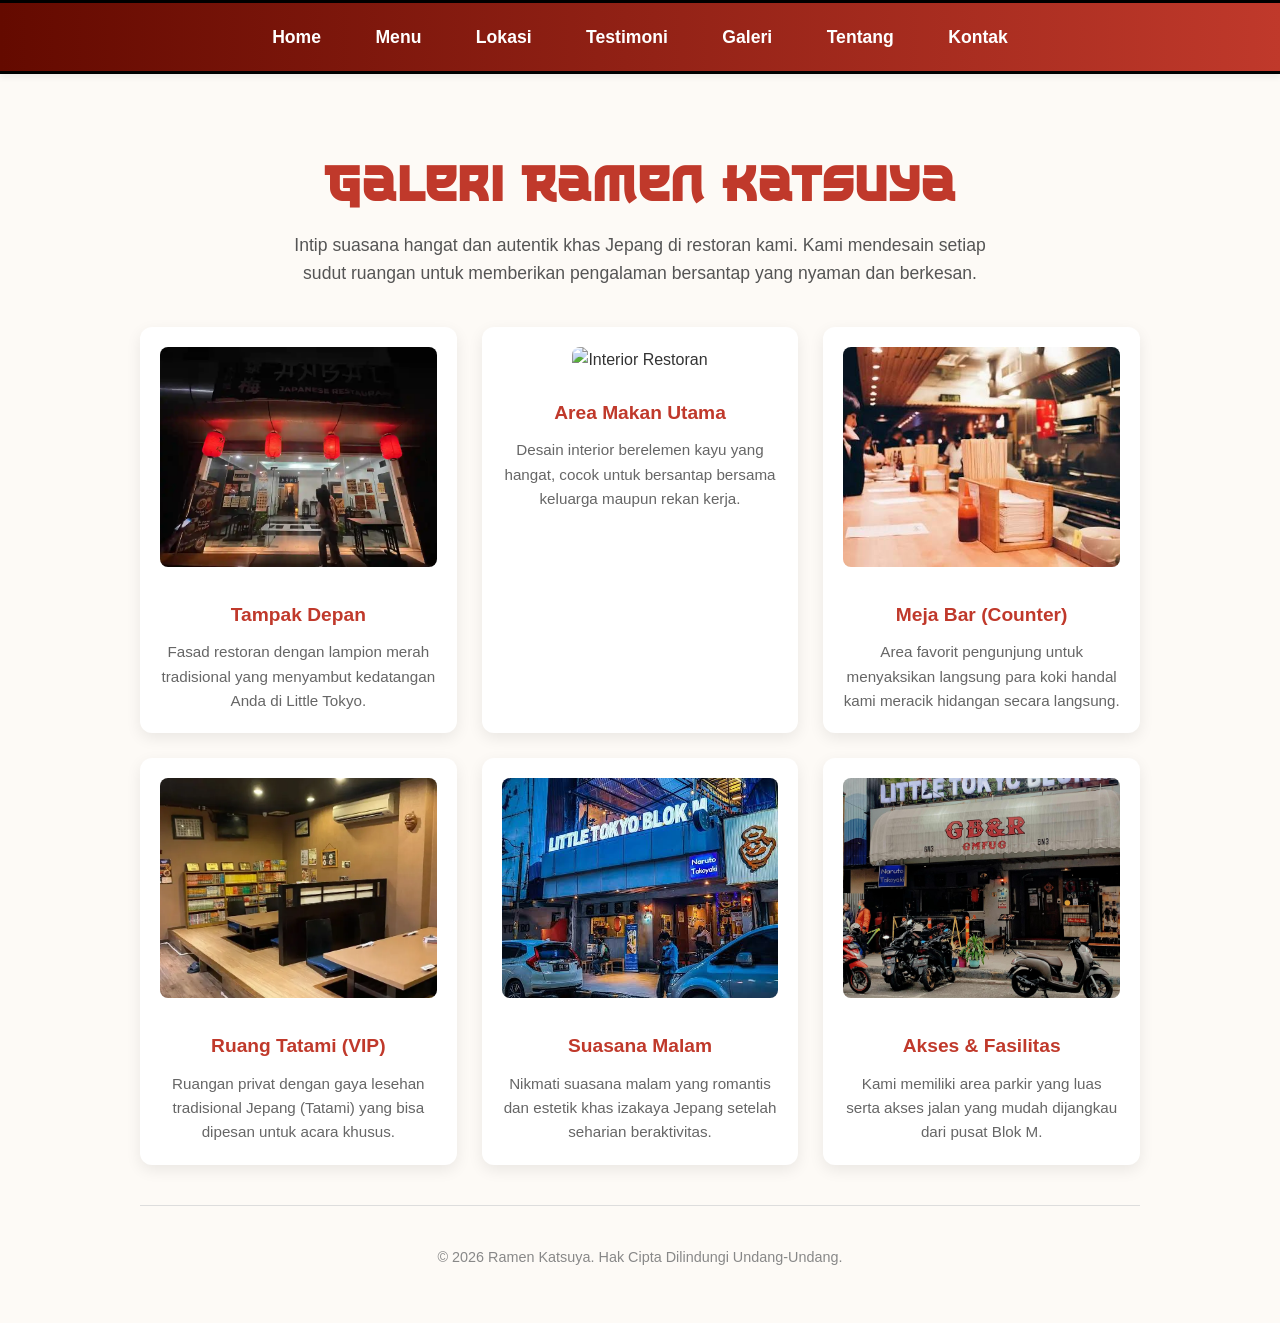
==== galeri.html @ 978a2bc1 "Ramen Katsuya" ====
<!DOCTYPE html>
<html lang="id">
<head>
    <meta charset="UTF-8">
    <meta name="viewport" content="width=device-width, initial-scale=1.0">
    <title>Ramen Katsuya - Galeri Restoran</title>
    <link rel="stylesheet" href="Layout.css">
</head>
<body>
    <nav class="navbar">
        <a href="index.html">Home</a>
        <a href="menu.html">Menu</a>
        <a href="lokasi.html">Lokasi</a>
        <a href="testimoni.html">Testimoni</a>
        <a href="galeri.html">Galeri</a>
        <a href="tentang.html">Tentang</a>
        <a href="kontak.html">Kontak</a>
    </nav>

    <div class="container">
        <h1>Galeri Ramen Katsuya</h1>
        <p class="header-text">Intip suasana hangat dan autentik khas Jepang di restoran kami. Kami mendesain setiap sudut ruangan untuk memberikan pengalaman bersantap yang nyaman dan berkesan.</p>

        <!-- Galeri Foto menggunakan layout grid dari CSS yang sudah ada -->
        <ul>
            <li>
                <img src="Resto.jpg" alt="Tampak Depan Restoran">
                <h3>Tampak Depan</h3>
                <p>Fasad restoran dengan lampion merah tradisional yang menyambut kedatangan Anda di Little Tokyo.</p>
            </li>
            <li>
                <img src="Interior.jpg" alt="Interior Restoran">
                <h3>Area Makan Utama</h3>
                <p>Desain interior berelemen kayu yang hangat, cocok untuk bersantap bersama keluarga maupun rekan kerja.</p>
            </li>
            <li>
                <img src="MejaBar.jpg" alt="Meja Bar Koki">
                <h3>Meja Bar (Counter)</h3>
                <p>Area favorit pengunjung untuk menyaksikan langsung para koki handal kami meracik hidangan secara langsung.</p>
            </li>
            <li>
                <img src="RuangTatami.jpg" alt="Ruang VIP Tatami">
                <h3>Ruang Tatami (VIP)</h3>
                <p>Ruangan privat dengan gaya lesehan tradisional Jepang (Tatami) yang bisa dipesan untuk acara khusus.</p>
            </li>
            <li>
                <img src="SuasanaMalam.jpg" alt="Suasana Malam Hari">
                <h3>Suasana Malam</h3>
                <p>Nikmati suasana malam yang romantis dan estetik khas izakaya Jepang setelah seharian beraktivitas.</p>
            </li>
            <li>
                <img src="AreaParkir.jpg" alt="Area Parkir">
                <h3>Akses & Fasilitas</h3>
                <p>Kami memiliki area parkir yang luas serta akses jalan yang mudah dijangkau dari pusat Blok M.</p>
            </li>
        </ul>

        <hr>
        <footer>
            <p>&copy; 2026 Ramen Katsuya. Hak Cipta Dilindungi Undang-Undang.</p>
        </footer>
    </div>
</body>
</html>
---- Layout.css ----
@font-face {
  font-family: "RamenKatsuya";
  src: url("The Last Shuriken.ttf");
}

body {
  font-family: "Segoe UI", Tahoma, Geneva, Verdana, sans-serif;
  background-color: #fdfaf6;
  color: #333;
  line-height: 1.6;
  margin: 0;
  padding: 0;
}

.container {
  max-width: 1000px;
  margin: 0 auto;
  padding: 20px;
}

h1 {
  text-align: center;
  color: #c0392b;
  font-size: 2.8em;
  margin-bottom: 5px;
  letter-spacing: 2px;
  font-family: "RamenKatsuya", sans-serif;
}

h2 {
  text-align: center;
  color: #2c3e50;
  border-bottom: 2px solid #c0392b;
  display: inline-block;
  padding-bottom: 5px;
  margin-top: 40px;
  margin-bottom: 30px;
}

.header-text {
  text-align: center;
  font-size: 1.1em;
  color: #555;
  max-width: 700px;
  margin: 0 auto 40px auto;
}

ul {
  list-style-type: none;
  padding: 0;
  display: grid;
  grid-template-columns: repeat(auto-fit, minmax(300px, 1fr));
  gap: 25px;
}

li {
  background-color: #ffffff;
  border-radius: 12px;
  box-shadow: 0 5px 15px rgba(0, 0, 0, 0.08);
  padding: 20px;
  text-align: center;
  transition:
    transform 0.3s ease,
    box-shadow 0.3s ease;
}

li:hover {
  transform: translateY(-8px);
  box-shadow: 0 12px 20px rgba(0, 0, 0, 0.15);
}

li img {
  width: 100%;
  height: 220px;
  object-fit: cover;
  border-radius: 8px;
  margin-bottom: 15px;
}

li h3 {
  color: #c0392b;
  font-size: 1.2em;
  margin: 10px 0;
}

li p {
  color: #666;
  font-size: 0.95em;
  margin: 0;
}

.info-section {
  text-align: center;
  background-color: #ffffff;
  padding: 20px;
  border-radius: 12px;
  box-shadow: 0 3px 10px rgba(0, 0, 0, 0.05);
  margin-bottom: 30px;
}

hr {
  border: 0;
  height: 1px;
  background-color: #ddd;
  margin: 40px 0;
}

footer {
  text-align: center;
  color: #888;
  font-size: 0.9em;
  padding-bottom: 20px;
}

.video-container {
  text-align: center;
  margin: 30px auto;
  max-width: 800px;
}

.video-container video,
.video-container iframe {
  width: 50%;
  border-radius: 12px;
  box-shadow: 0 5px 15px rgba(0, 0, 0, 0.1);
}

.navbar {
  text-align: center;
  background: linear-gradient(to right, #640a00, #c0392b);
  padding: 15px 0;
  box-shadow: 0 4px 6px rgba(0, 0, 0, 0.05);
  border-top: 3px solid #000000;
  border-bottom: 3px solid #000000;
  margin-bottom: 30px;
}

.navbar a {
  text-decoration: none;
  color: #ffffff;
  font-size: 1.1em;
  font-weight: bold;
  margin: 0 15px;
  padding: 5px 10px;
  transition:
    color 0.3s ease,
    transform 0.3s ease;
  display: inline-block;
}
.navbar a:hover {
  color: #c07f2b;
  transform: scale(1.1);
}

.order-steps {
  background-color: #ffffff;
  border-radius: 12px;
  box-shadow: 0 3px 10px rgba(0, 0, 0, 0.05);
  padding: 30px 30px 30px 60px;
  margin: 0 auto 40px auto;
  max-width: 800px;
}

.order-steps li {
  background-color: transparent;
  border-radius: 0;
  box-shadow: none;
  padding: 0;
  text-align: left;
  margin-bottom: 12px;
  font-size: 1.1em;
  color: #333;
}

.order-steps li:hover {
  transform: none;
  box-shadow: none;
}

table {
  width: 100%;
  border-collapse: collapse;
  background-color: #ffffff;
  margin-bottom: 20px;
  border-radius: 10px;
  overflow: hidden;
  box-shadow: 0 3px 10px rgba(0, 0, 0, 0.06);
}

table th {
  background-color: #8e2418;
  color: #ffffff;
  font-weight: bold;
  padding: 12px;
  text-align: center;
}
table td {
  padding: 12px;
  border: 1px solid #e0d6cf;
  vertical-align: middle;
}
table th {
  border: 1px solid #7a1e14;
}

table tr:nth-child(even) td {
  background-color: #fffaf5;
}
table tr:hover td {
  background-color: #f9eee7;
}

.form-subtitle {
  color: #666;
  margin-bottom: 20px;
}

.form-container {
  text-align: left;
  max-width: 600px;
  margin: 0 auto;
  padding: 30px;
}

.form-container input,
.form-container select,
.form-container textarea {
  width: 100%;
  padding: 10px;
  margin-top: 5px;
  border: 1px solid #ccc;
  border-radius: 5px;
  box-sizing: border-box;
  font-family: inherit;
}

.form-container select {
  background-color: #ffffff;
}

.form-container .btn-submit {
  background-color: #c0392b;
  color: white;
  padding: 12px 20px;
  border: none;
  border-radius: 5px;
  font-size: 1.1em;
  cursor: pointer;
  width: 100%;
  font-weight: bold;
  margin-top: 10px;
  transition: background 0.3s ease;
}

.form-container .btn-submit:hover {
  background-color: #a93226;
}
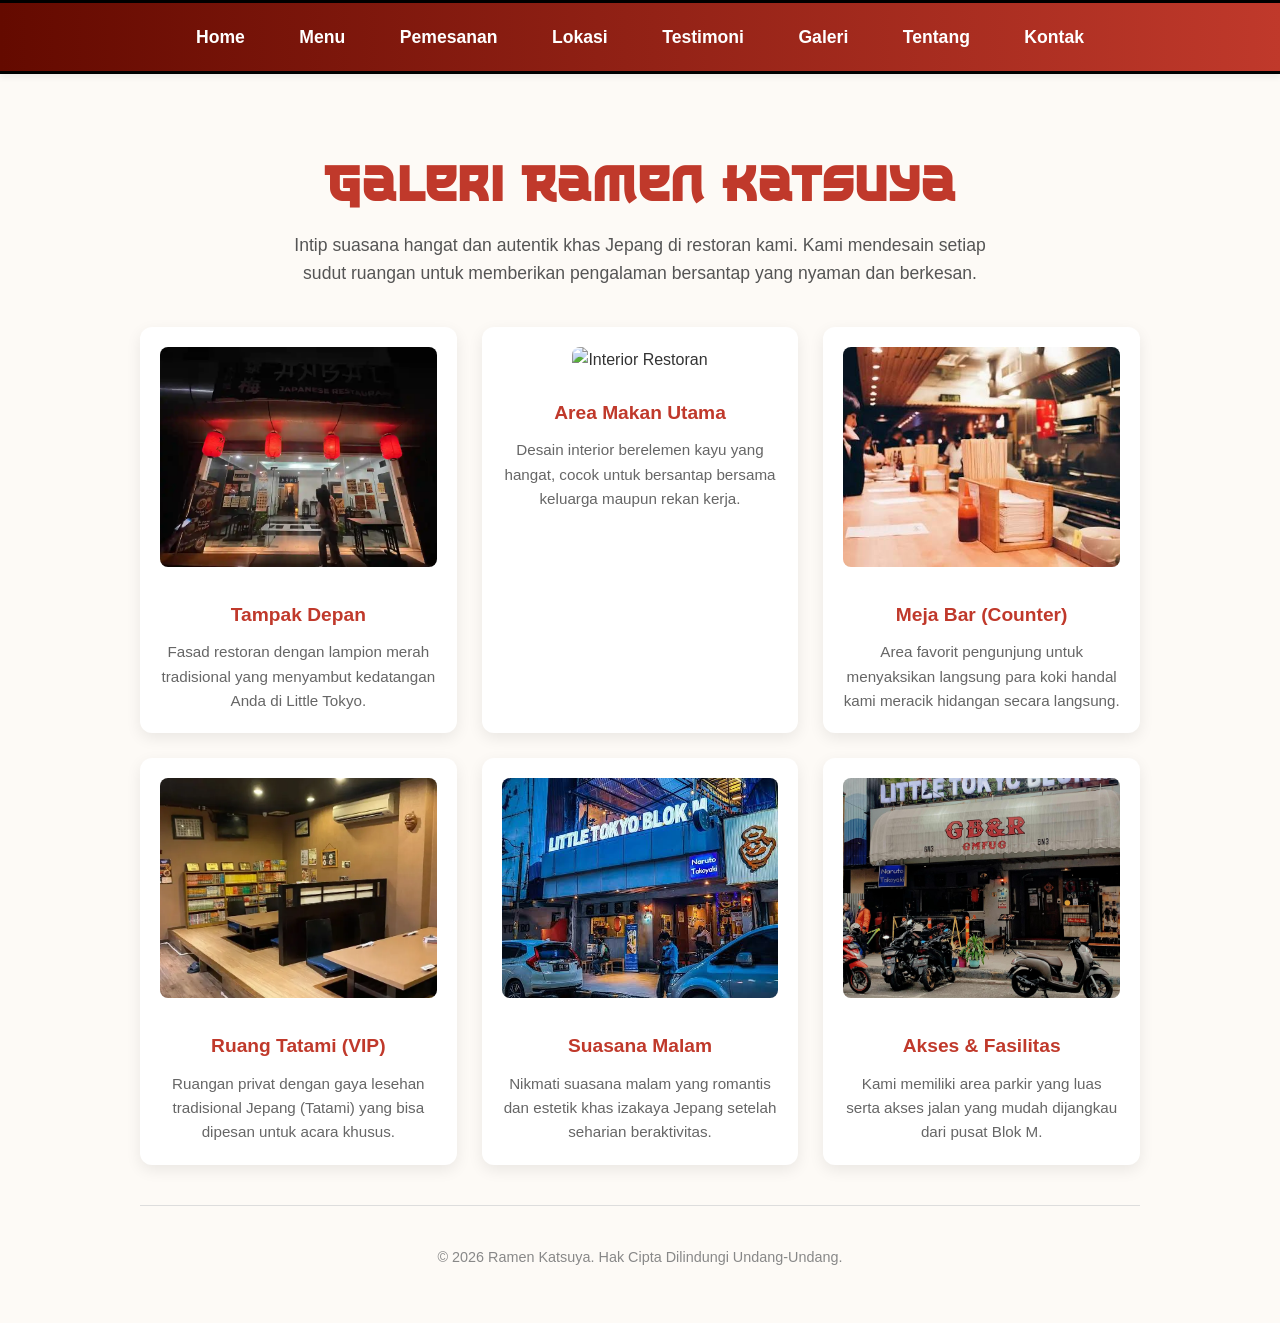
==== commit 431f20f0: "Update Pemesanan.html" ====
--- a/galeri.html
+++ b/galeri.html
@@ -10,6 +10,7 @@
     <nav class="navbar">
         <a href="index.html">Home</a>
         <a href="menu.html">Menu</a>
+        <a href="pemesanan.html">Pemesanan</a>
         <a href="lokasi.html">Lokasi</a>
         <a href="testimoni.html">Testimoni</a>
         <a href="galeri.html">Galeri</a>
--- a/Layout.css
+++ b/Layout.css
@@ -238,7 +238,7 @@
   background-color: #ffffff;
 }
 
-.form-container .btn-submit {
+.btn-submit {
   background-color: #c0392b;
   color: white;
   padding: 12px 20px;
@@ -250,8 +250,9 @@
   font-weight: bold;
   margin-top: 10px;
   transition: background 0.3s ease;
-}
-
-.form-container .btn-submit:hover {
+  box-sizing: border-box;
+}
+
+.btn-submit:hover {
   background-color: #a93226;
 }
